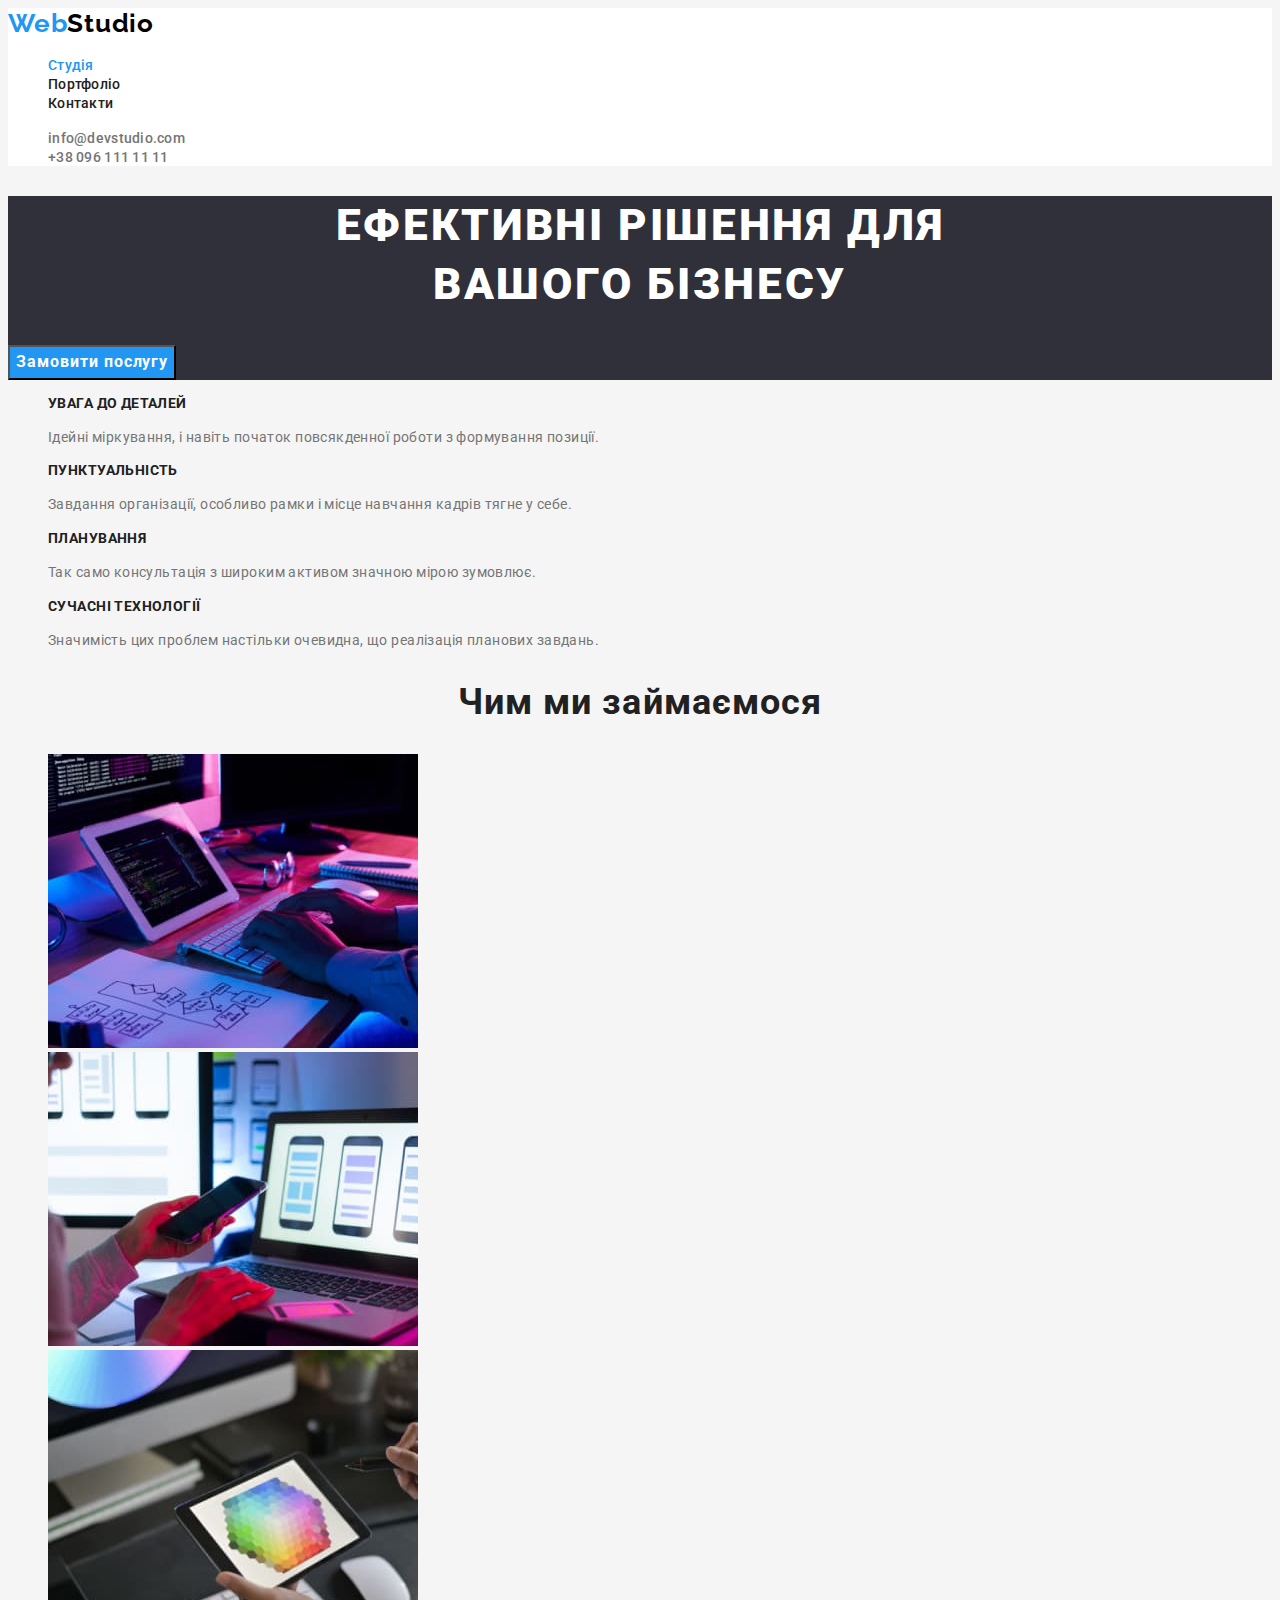
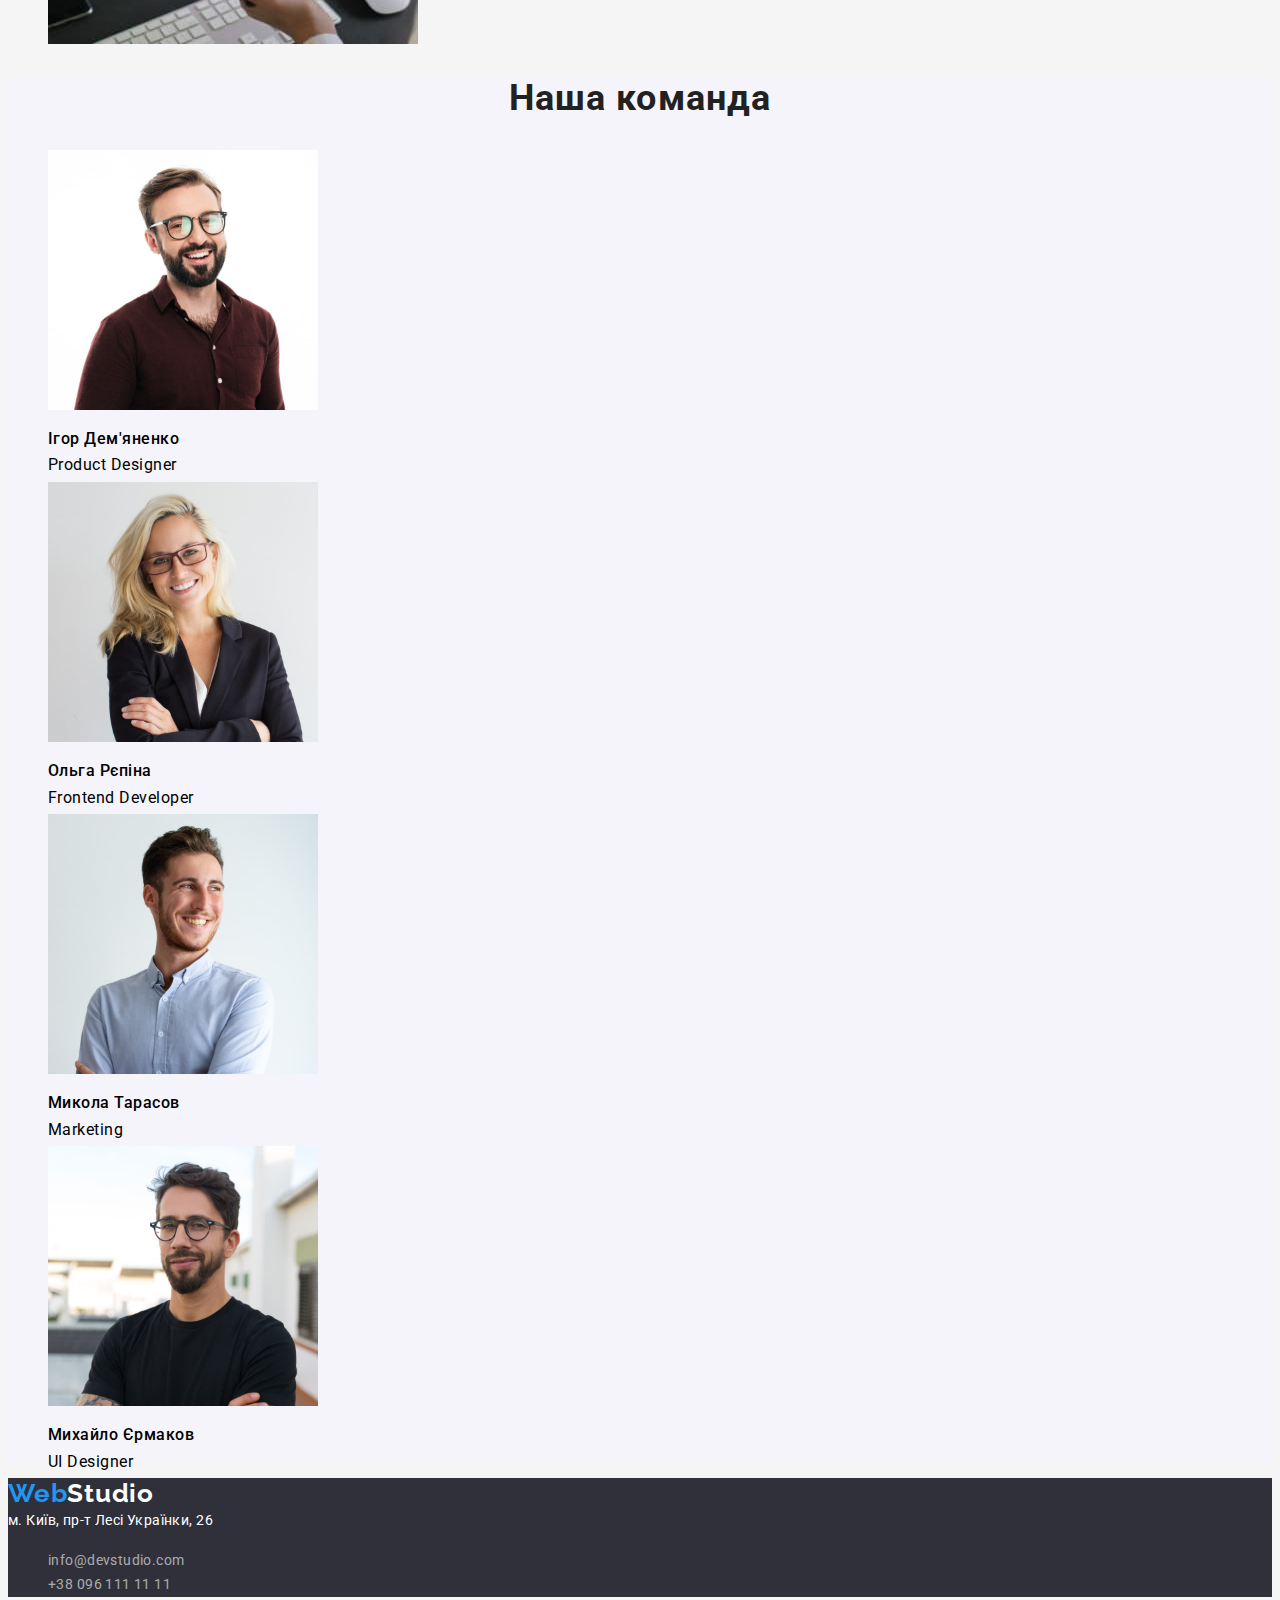
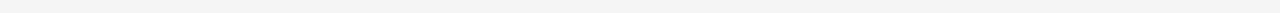
==== index.html @ ac267e8e "клонує попередній репозиторій" ====
<!DOCTYPE html>
<html lang="uk">
  <head>
    <meta charset="UTF-8" />
    <meta http-equiv="X-UA-Compatible" content="IE=edge" />
    <meta name="viewport" content="width=device-width, initial-scale=1.0" />
    <link rel="preconnect" href="https://fonts.googleapis.com" />
    <link rel="preconnect" href="https://fonts.gstatic.com" crossorigin />
    <link
      href="https://fonts.googleapis.com/css2?family=Raleway:wght@700&family=Roboto:wght@400;500;700;900&display=swap"
      rel="stylesheet"
    />
    <link rel="stylesheet" href="./css/styles.css" />
    <title>WebStudio</title>
  </head>
  <body>
    <!--header-->
    <header class="header">
      <nav class="nav">
        <a class="logo link" href="" lang="en"
          ><span class="logo-web">Web</span>Studio</a
        >
        <ul class="list-nav lists">
          <li>
            <a class="link-nav link current" href="./index.html">Студія</a>
          </li>
          <li>
            <a class="link-nav link" href="./portfolio.html">Портфоліо</a>
          </li>
          <li><a class="link-nav link" href="">Контакти</a></li>
        </ul>
      </nav>
      <ul class="list-contact lists">
        <li>
          <a
            class="mail link"
            href="mailto:info@devstudio.com"
            target="_blank"
            rel="noopener nofollow noreferrer"
            >info@devstudio.com</a
          >
        </li>
        <li>
          <a class="phone link" href="tel:+380961111111">+38 096 111 11 11</a>
        </li>
      </ul>
    </header>
    <!--main-->
    <main>
      <!--герой-->
      <section class="hero">
        <h1 class="title-hero">
          Ефективні рішення для <br />
          вашого бізнесу
        </h1>
        <button class="button" type="button">
          <span class="button-text">Замовити послугу</span>
        </button>
      </section>
      <!--priority company-->
      <section class="priority">
        <h2 class="headline">Пріоритети</h2>
        <ul class="list-priority lists">
          <li>
            <h3 class="title-priority">УВАГА ДО ДЕТАЛЕЙ</h3>
            <p class="text-priority">
              Ідейні міркування, і навіть початок повсякденної роботи з
              формування позиції.
            </p>
          </li>
          <li>
            <h3 class="title-priority">ПУНКТУАЛЬНІСТЬ</h3>
            <p class="text-priority">
              Завдання організації, особливо рамки і місце навчання кадрів тягне
              у себе.
            </p>
          </li>
          <li>
            <h3 class="title-priority">ПЛАНУВАННЯ</h3>
            <p class="text-priority">
              Так само консультація з широким активом значною мірою зумовлює.
            </p>
          </li>
          <li>
            <h3 class="title-priority">СУЧАСНІ ТЕХНОЛОГІЇ</h3>
            <p class="text-priority">
              Значимість цих проблем настільки очевидна, що реалізація планових
              завдань.
            </p>
          </li>
        </ul>
      </section>
      <!--work-->
      <section class="work">
        <h2 class="title-work">Чим ми займаємося</h2>
        <ul class="lists">
          <li>
            <img
              src="./imeges/work.jpg"
              alt="написання коду на ноутбуці"
              width="370"
            />
          </li>
          <li>
            <img
              src="./imeges/work2.jpg"
              alt="розробка дизайну сторінки телефону"
              width="370"
            />
          </li>
          <li>
            <img
              src="./imeges/work3.jpg"
              alt="підбір кольорів на планшеті"
              width="370"
            />
          </li>
        </ul>
      </section>
      <!--команда-->
      <section class="team">
        <h2 class="title-team">Наша команда</h2>
        <ul class="lists">
          <li>
            <img
              src="./imeges/igor.jpg"
              alt="співробітник студії"
              width="270"
            />
            <h3 class="workers-title">Ігор Дем'яненко</h3>
            <p class="text-job">Product Designer</p>
          </li>
          <li>
            <img
              src="./imeges/olga.jpg"
              alt="співробітниця студії"
              width="270"
            />
            <h3 class="workers-title">Ольга Рєпіна</h3>
            <p class="text-job">Frontend Developer</p>
          </li>
          <li>
            <img
              src="./imeges/tarasov.jpg"
              alt="співробітник студії"
              width="270"
            />
            <h3 class="workers-title">Микола Тарасов</h3>
            <p class="text-job">Marketing</p>
          </li>
          <li>
            <img
              src="./imeges/myhail.jpg"
              alt="співробітник студії"
              width="270"
            />
            <h3 class="workers-title">Михайло Єрмаков</h3>
            <p class="text-job">UI Designer</p>
          </li>
        </ul>
      </section>
    </main>
    <!--footer-->
    <footer class="footer">
      <a class="logo link" href="" lang="en"
        ><span class="logo-web">Web</span>Studio</a
      >
      <address class="address">
        <a
          class="link location"
          href="https://goo.gl/maps/bbRMfLM2c8ig8F1x9"
          target="_blank"
          rel="noopener nofollow noreferrer"
          >м. Київ, пр-т Лесі Українки, 26</a
        >
        <ul class="lists">
          <li>
            <a
              class="link mail-footer"
              href="mailto:info@devstudio.com"
              target="_blank"
              rel="noopener nofollow noreferrer"
              >info@devstudio.com</a
            >
          </li>
          <li>
            <a class="link phone-footer" href="tel:+380961111111"
              >+38 096 111 11 11</a
            >
          </li>
        </ul>
      </address>
    </footer>
  </body>
</html>
---- css/styles.css ----
:root {
  --primary-text-color: #212121;
  --secondary-text-color: #757575;
  --accent-color: #2196f3;
  --background-color-body: #f5f5f5;
  --background-color-section: #f5f4fa;
  --color-text-hero: #ffffff;
}

body {
  font-family: "Roboto", sans-serif;
  background-color: var(--background-color-body);
  color: var(--title-text-color);
}

.lists {
  list-style: none;
}

/* Header */
.header {
  background-color: var(--color-text-hero);
}

/* logo */
.link:hover,
.link:focus {
  color: var(--accent-color);
}
.link {
  text-decoration: none;
}
.logo {
  font-family: "Raleway", sans-serif;
  font-weight: 700;
  font-size: 26px;
  line-height: 1.2;
  letter-spacing: 0.03em;
  color: #000000;
}
.logo-web {
  color: var(--accent-color);
}

.link-nav {
  color: var(--primary-text-color);
  font-weight: 500;
  font-size: 14px;
  line-height: 1.14;
  letter-spacing: 0.02em;
}

.list-nav .link-nav.current {
  color: var(--accent-color);
}

.mail,
.phone {
  color: var(--secondary-text-color);
  font-weight: 500;
  font-size: 14px;
  line-height: 1.14;
  letter-spacing: 0.02em;
}

/* Hero section*/
.hero {
  background-color: #2f303a;
}
.title-hero {
  color: var(--color-text-hero);
  font-weight: 900;
  font-size: 44px;
  line-height: 1.36;
  text-align: center;
  letter-spacing: 0.06em;
  text-transform: uppercase;
}

.button {
  font-family: inherit;
  color: var(--color-text-hero);
  background-color: var(--accent-color);
  font-weight: 700;
  font-size: 16px;
  line-height: 1.8;
  letter-spacing: 0.06em;
  cursor: pointer;
}

.button:hover,
.button:focus {
  background-color: #188ce8;
  box-shadow: 0px 4px 4px rgba(0, 0, 0, 0.15);
}

/* priority section */

.headline {
  display: none;
}

.title-priority {
  font-weight: 700;
  font-size: 14px;
  line-height: 1.14;
  letter-spacing: 0.03em;
  text-transform: uppercase;
  color: var(--primary-text-color);
}

.text-priority {
  font-size: 14px;
  line-height: 1.7;
  letter-spacing: 0.03em;
  color: var(--secondary-text-color);
}

/* section work */

.title-work,
.title-team {
  color: var(--primary-text-color);
  font-weight: 700;
  font-size: 36px;
  line-height: 1.16;
  text-align: center;
  letter-spacing: 0.03em;
}

.team {
  background-color: var(--background-color-section);
}

.workers-title {
  font-weight: 500;
  font-size: 16px;
  line-height: 1.18;
  letter-spacing: 0.03em;
}

.text-job {
  line-height: 1.18px;
  letter-spacing: 0.03em;
}

/* footer */
.footer {
  background-color: #2f303a;
}
.footer .logo {
  color: var(--color-text-hero);
}

.footer .logo:hover,
.footer .logo:focus {
  color: var(--accent-color);
}

.address {
  font-style: normal;
}
.location {
  font-size: 14px;
  line-height: 1.71;
  letter-spacing: 0.03em;
  color: var(--color-text-hero);
}

.mail-footer,
.phone-footer {
  font-size: 14px;
  line-height: 1.71;
  letter-spacing: 0.03em;
  color: rgba(255, 255, 255, 0.6);
}

/* Page portfolio */

.portfolio {
  display: none;
}

.btn {
  background-color: var(--background-color-section);
  font-size: 16px;
  line-height: 1.62;
  letter-spacing: 0.03em;
  color: var(--primary-text-color);
  cursor: pointer;
}

.btn:hover,
.btn:focus {
  color: var(--color-text-hero);
  background: #2196f3;
  box-shadow: 0px 3px 1px rgba(0, 0, 0, 0.1), 0px 1px 2px rgba(0, 0, 0, 0.08),
    0px 2px 2px rgba(0, 0, 0, 0.12);
}

.title-portfolio {
  font-size: 36px;
  line-height: 2;
  letter-spacing: 0.03em;
  color: var(--primary-text-color);
}

.text-portfolio {
  line-height: 1.87;
  letter-spacing: 0.03em;
  color: var(--secondary-text-color);
}
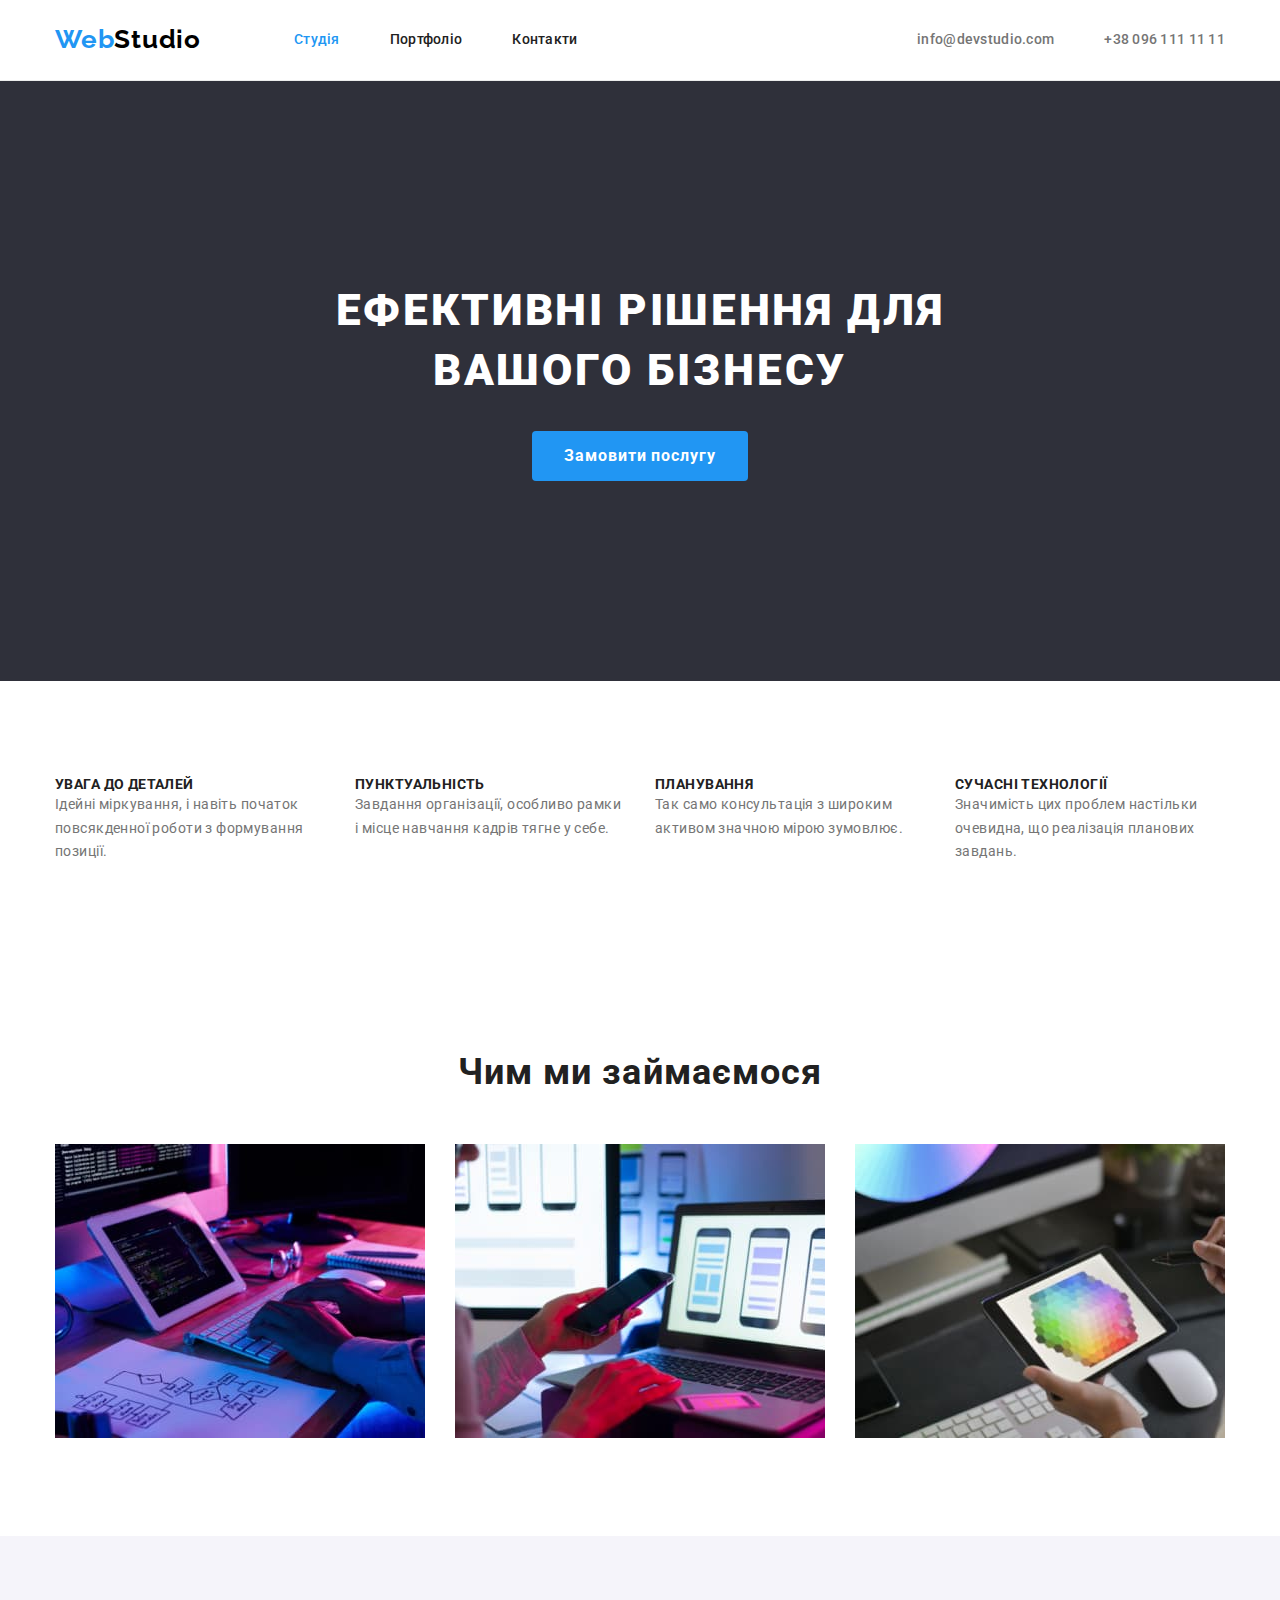
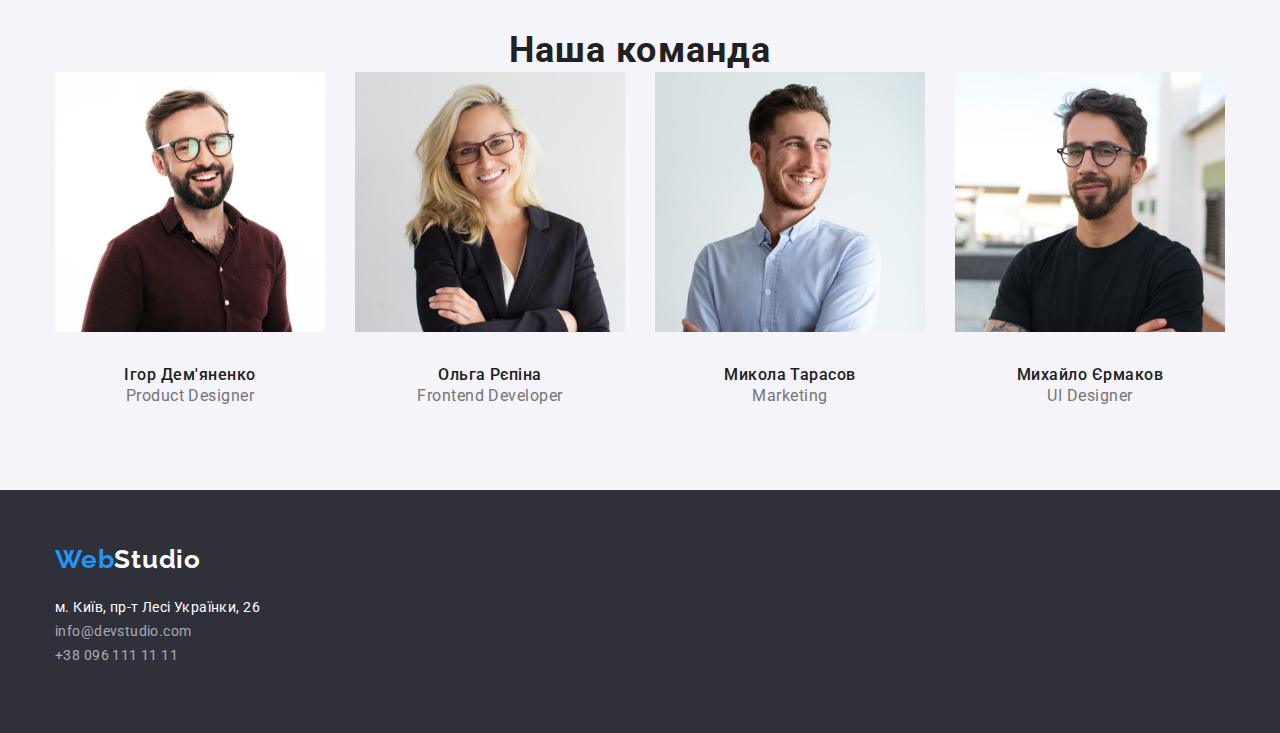
==== commit e4f28ead: "додає геометрію елементам" ====
--- a/index.html
+++ b/index.html
@@ -10,40 +10,48 @@
       href="https://fonts.googleapis.com/css2?family=Raleway:wght@700&family=Roboto:wght@400;500;700;900&display=swap"
       rel="stylesheet"
     />
+    <link
+      rel="stylesheet"
+      href="https://cdnjs.cloudflare.com/ajax/libs/modern-normalize/1.0.0/modern-normalize.min.css"
+    />
     <link rel="stylesheet" href="./css/styles.css" />
     <title>WebStudio</title>
   </head>
   <body>
     <!--header-->
-    <header class="header">
-      <nav class="nav">
-        <a class="logo link" href="" lang="en"
-          ><span class="logo-web">Web</span>Studio</a
-        >
-        <ul class="list-nav lists">
-          <li>
-            <a class="link-nav link current" href="./index.html">Студія</a>
-          </li>
-          <li>
-            <a class="link-nav link" href="./portfolio.html">Портфоліо</a>
-          </li>
-          <li><a class="link-nav link" href="">Контакти</a></li>
+    <header class="main-header">
+      <div class="container header">
+        <nav class="nav">
+          <a class="logo link" href="" lang="en"
+            ><span class="logo-web">Web</span>Studio</a
+          >
+          <ul class="list-nav lists">
+            <li class="item-nav">
+              <a class="link-nav link current" href="./index.html">Студія</a>
+            </li>
+            <li class="item-nav">
+              <a class="link-nav link" href="./portfolio.html">Портфоліо</a>
+            </li>
+            <li class="item-nav">
+              <a class="link-nav link" href="">Контакти</a>
+            </li>
+          </ul>
+        </nav>
+        <ul class="list-contact lists">
+          <li class="item-contact">
+            <a
+              class="mail link"
+              href="mailto:info@devstudio.com"
+              target="_blank"
+              rel="noopener nofollow noreferrer"
+              >info@devstudio.com</a
+            >
+          </li>
+          <li class="item-contact">
+            <a class="phone link" href="tel:+380961111111">+38 096 111 11 11</a>
+          </li>
         </ul>
-      </nav>
-      <ul class="list-contact lists">
-        <li>
-          <a
-            class="mail link"
-            href="mailto:info@devstudio.com"
-            target="_blank"
-            rel="noopener nofollow noreferrer"
-            >info@devstudio.com</a
-          >
-        </li>
-        <li>
-          <a class="phone link" href="tel:+380961111111">+38 096 111 11 11</a>
-        </li>
-      </ul>
+      </div>
     </header>
     <!--main-->
     <main>
@@ -53,116 +61,123 @@
           Ефективні рішення для <br />
           вашого бізнесу
         </h1>
-        <button class="button" type="button">
-          <span class="button-text">Замовити послугу</span>
-        </button>
+        <button class="button" type="button">Замовити послугу</button>
       </section>
       <!--priority company-->
-      <section class="priority">
-        <h2 class="headline">Пріоритети</h2>
-        <ul class="list-priority lists">
-          <li>
-            <h3 class="title-priority">УВАГА ДО ДЕТАЛЕЙ</h3>
-            <p class="text-priority">
-              Ідейні міркування, і навіть початок повсякденної роботи з
-              формування позиції.
-            </p>
-          </li>
-          <li>
-            <h3 class="title-priority">ПУНКТУАЛЬНІСТЬ</h3>
-            <p class="text-priority">
-              Завдання організації, особливо рамки і місце навчання кадрів тягне
-              у себе.
-            </p>
-          </li>
-          <li>
-            <h3 class="title-priority">ПЛАНУВАННЯ</h3>
-            <p class="text-priority">
-              Так само консультація з широким активом значною мірою зумовлює.
-            </p>
-          </li>
-          <li>
-            <h3 class="title-priority">СУЧАСНІ ТЕХНОЛОГІЇ</h3>
-            <p class="text-priority">
-              Значимість цих проблем настільки очевидна, що реалізація планових
-              завдань.
-            </p>
-          </li>
-        </ul>
-      </section>
-      <!--work-->
-      <section class="work">
-        <h2 class="title-work">Чим ми займаємося</h2>
-        <ul class="lists">
-          <li>
-            <img
-              src="./imeges/work.jpg"
-              alt="написання коду на ноутбуці"
-              width="370"
-            />
-          </li>
-          <li>
-            <img
-              src="./imeges/work2.jpg"
-              alt="розробка дизайну сторінки телефону"
-              width="370"
-            />
-          </li>
-          <li>
-            <img
-              src="./imeges/work3.jpg"
-              alt="підбір кольорів на планшеті"
-              width="370"
-            />
-          </li>
-        </ul>
-      </section>
+      
+        <section class="section">
+          <div class="container">
+          <h2 class="headline">Пріоритети</h2>
+          <ul class="list-priority lists">
+            <li class="item-priority">
+              <h3 class="title-priority">УВАГА ДО ДЕТАЛЕЙ</h3>
+              <p class="text-priority">
+                Ідейні міркування, і навіть початок повсякденної роботи з
+                формування позиції.
+              </p>
+            </li>
+            <li class="item-priority">
+              <h3 class="title-priority">ПУНКТУАЛЬНІСТЬ</h3>
+              <p class="text-priority">
+                Завдання організації, особливо рамки і місце навчання кадрів
+                тягне у себе.
+              </p>
+            </li>
+            <li class="item-priority">
+              <h3 class="title-priority">ПЛАНУВАННЯ</h3>
+              <p class="text-priority">
+                Так само консультація з широким активом значною мірою зумовлює.
+              </p>
+            </li>
+            <li class="item-priority">
+              <h3 class="title-priority">СУЧАСНІ ТЕХНОЛОГІЇ</h3>
+              <p class="text-priority">
+                Значимість цих проблем настільки очевидна, що реалізація
+                планових завдань.
+              </p>
+            </li>
+          </ul>
+        </div>
+        </section>
+            <!--work-->
+      
+        <section class="section">
+          <div class="container">
+          <h2 class="title-work">Чим ми займаємося</h2>
+          <ul class="work-list lists">
+            <li class="item-work-list">
+              <img
+                src="./imeges/work.jpg"
+                alt="написання коду на ноутбуці"
+                width="370"
+              />
+            </li>
+            <li class="item-work-list">
+              <img
+                src="./imeges/work2.jpg"
+                alt="розробка дизайну сторінки телефону"
+                width="370"
+              />
+            </li>
+            <li class="item-work-list">
+              <img
+                src="./imeges/work3.jpg"
+                alt="підбір кольорів на планшеті"
+                width="370"
+              />
+            </li>
+          </ul>
+          </div>
+        </section>
       <!--команда-->
-      <section class="team">
-        <h2 class="title-team">Наша команда</h2>
-        <ul class="lists">
-          <li>
-            <img
-              src="./imeges/igor.jpg"
-              alt="співробітник студії"
-              width="270"
-            />
-            <h3 class="workers-title">Ігор Дем'яненко</h3>
-            <p class="text-job">Product Designer</p>
-          </li>
-          <li>
-            <img
-              src="./imeges/olga.jpg"
-              alt="співробітниця студії"
-              width="270"
-            />
-            <h3 class="workers-title">Ольга Рєпіна</h3>
-            <p class="text-job">Frontend Developer</p>
-          </li>
-          <li>
-            <img
-              src="./imeges/tarasov.jpg"
-              alt="співробітник студії"
-              width="270"
-            />
-            <h3 class="workers-title">Микола Тарасов</h3>
-            <p class="text-job">Marketing</p>
-          </li>
-          <li>
-            <img
-              src="./imeges/myhail.jpg"
-              alt="співробітник студії"
-              width="270"
-            />
-            <h3 class="workers-title">Михайло Єрмаков</h3>
-            <p class="text-job">UI Designer</p>
-          </li>
-        </ul>
-      </section>
-    </main>
+        <section class="section team">
+          <div class="container">
+          <h2 class="title-team">Наша команда</h2>
+          <ul class="team-list lists">
+            <li class="item-team-list">
+              <img
+                src="./imeges/igor.jpg"
+                alt="співробітник студії"
+                width="270"
+              />
+              <h3 class="workers-title">Ігор Дем'яненко</h3>
+              <p class="text-job">Product Designer</p>
+            </li>
+            <li class="item-team-list">
+              <img
+                src="./imeges/olga.jpg"
+                alt="співробітниця студії"
+                width="270"
+              />
+              <h3 class="workers-title">Ольга Рєпіна</h3>
+              <p class="text-job">Frontend Developer</p>
+            </li>
+            <li class="item-team-list">
+              <img
+                src="./imeges/tarasov.jpg"
+                alt="співробітник студії"
+                width="270"
+              />
+              <h3 class="workers-title">Микола Тарасов</h3>
+              <p class="text-job">Marketing</p>
+            </li>
+            <li class="item-team-list">
+              <img
+                src="./imeges/myhail.jpg"
+                alt="співробітник студії"
+                width="270"
+              />
+              <h3 class="workers-title">Михайло Єрмаков</h3>
+              <p class="text-job">UI Designer</p>
+            </li>
+          </ul>
+         </div> 
+        </section>
+      </main>
     <!--footer-->
     <footer class="footer">
-      <a class="logo link" href="" lang="en"
+      <div class="container">
+        <a class="logo link" href="" lang="en"
         ><span class="logo-web">Web</span>Studio</a
       >
       <address class="address">
@@ -173,7 +188,7 @@
           rel="noopener nofollow noreferrer"
           >м. Київ, пр-т Лесі Українки, 26</a
         >
-        <ul class="lists">
+        <ul class="list-footer lists">
           <li>
             <a
               class="link mail-footer"
@@ -188,7 +203,8 @@
               >+38 096 111 11 11</a
             >
           </li>
-        </ul>
+        </ul></div>
+      
       </address>
     </footer>
   </body>
--- a/css/styles.css
+++ b/css/styles.css
@@ -2,34 +2,68 @@
   --primary-text-color: #212121;
   --secondary-text-color: #757575;
   --accent-color: #2196f3;
-  --background-color-body: #f5f5f5;
   --background-color-section: #f5f4fa;
   --color-text-hero: #ffffff;
 }
 
 body {
   font-family: "Roboto", sans-serif;
-  background-color: var(--background-color-body);
   color: var(--title-text-color);
+}
+
+h1,
+h2,
+h3,
+ul,
+p {
+  margin: 0;
+  padding: 0;
 }
 
 .lists {
   list-style: none;
 }
 
-/* Header */
-.header {
-  background-color: var(--color-text-hero);
-}
-
-/* logo */
 .link:hover,
 .link:focus {
   color: var(--accent-color);
 }
+
 .link {
   text-decoration: none;
 }
+
+.container {
+  width: 1200px;
+  margin-left: auto;
+  margin-right: auto;
+  padding-left: 15px;
+  padding-right: 15px;
+}
+
+.section {
+  padding-top: 94px;
+  padding-bottom: 94px;
+}
+
+/* Header */
+.main-header {
+  background-color: var(--color-text-hero);
+  border-bottom: 1px solid #ececec;
+}
+
+.nav,
+.container.header {
+  display: flex;
+  align-items: center;
+}
+
+.container.header {
+  padding-top: 24px;
+  padding-bottom: 25px;
+}
+
+/* logo */
 .logo {
   font-family: "Raleway", sans-serif;
   font-weight: 700;
@@ -38,8 +72,13 @@
   letter-spacing: 0.03em;
   color: #000000;
 }
-.logo-web {
+
+.logo.link .logo-web {
   color: var(--accent-color);
+}
+
+.list-nav {
+  margin-left: 93px;
 }
 
 .link-nav {
@@ -48,10 +87,33 @@
   font-size: 14px;
   line-height: 1.14;
   letter-spacing: 0.02em;
+  padding-top: 32px;
+  padding-bottom: 32px;
 }
 
 .list-nav .link-nav.current {
   color: var(--accent-color);
+}
+
+.item-nav {
+  margin-right: 50px;
+}
+
+.list-nav .item-nav:last-child {
+  margin-right: 0;
+}
+
+.list-contact {
+  margin-left: auto;
+}
+
+.list-nav,
+.list-contact {
+  display: inline-flex;
+}
+
+.item-contact + .item-contact {
+  margin-left: 50px;
 }
 
 .mail,
@@ -61,12 +123,19 @@
   font-size: 14px;
   line-height: 1.14;
   letter-spacing: 0.02em;
+  padding-top: 32px;
+  padding-bottom: 32px;
 }
 
 /* Hero section*/
 .hero {
   background-color: #2f303a;
-}
+  left: 0px;
+  top: 80px;
+  padding-top: 200px;
+  padding-bottom: 200px;
+}
+
 .title-hero {
   color: var(--color-text-hero);
   font-weight: 900;
@@ -83,9 +152,17 @@
   background-color: var(--accent-color);
   font-weight: 700;
   font-size: 16px;
-  line-height: 1.8;
+  line-height: 1.87;
   letter-spacing: 0.06em;
   cursor: pointer;
+  padding: 10px 32px;
+  min-width: 214px;
+  margin-left: auto;
+  margin-right: auto;
+  display: flex;
+  margin-top: 30px;
+  border-radius: 4px;
+  border: 0px;
 }
 
 .button:hover,
@@ -100,6 +177,19 @@
   display: none;
 }
 
+.list-priority {
+  display: inline-flex;
+}
+
+.item-priority {
+  min-width: 270px;
+  margin-right: 30px;
+}
+
+.list-priority .item-priority:last-child {
+  margin-right: 0;
+}
+
 .title-priority {
   font-weight: 700;
   font-size: 14px;
@@ -117,6 +207,22 @@
 }
 
 /* section work */
+
+.work-list {
+  display: inline-flex;
+}
+
+.title-work {
+  padding-bottom: 50px;
+}
+
+.item-work-list {
+  margin-right: 30px;
+}
+
+.work-list .item-work-list:last-child {
+  margin-right: 0;
+}
 
 .title-work,
 .title-team {
@@ -128,27 +234,50 @@
   letter-spacing: 0.03em;
 }
 
+/* section team */
+
 .team {
   background-color: var(--background-color-section);
 }
 
+.team-list {
+  display: inline-flex;
+}
+
+.item-team-list {
+  margin-right: 30px;
+}
+
+.team-list .item-team-list:last-child {
+  margin-right: 0;
+}
+
 .workers-title {
+  color: var(--primary-text-color);
   font-weight: 500;
   font-size: 16px;
   line-height: 1.18;
   letter-spacing: 0.03em;
+  text-align: center;
+  margin-top: 30px;
 }
 
 .text-job {
+  color: var(--secondary-text-color);
   line-height: 1.18px;
   letter-spacing: 0.03em;
+  text-align: center;
+  margin-top: 10px;
 }
 
 /* footer */
 .footer {
   background-color: #2f303a;
-}
-.footer .logo {
+  padding-top: 54px;
+  padding-bottom: 66px;
+}
+
+.footer .logo.link {
   color: var(--color-text-hero);
 }
 
@@ -159,7 +288,9 @@
 
 .address {
   font-style: normal;
-}
+  margin-top: 20px;
+}
+
 .location {
   font-size: 14px;
   line-height: 1.71;
@@ -181,13 +312,25 @@
   display: none;
 }
 
+.list-btn {
+  display: flex;
+  justify-content: center;
+  margin-bottom: 50px;
+}
+
 .btn {
+  font-family: inherit;
   background-color: var(--background-color-section);
   font-size: 16px;
   line-height: 1.62;
   letter-spacing: 0.03em;
   color: var(--primary-text-color);
   cursor: pointer;
+  border: 0;
+  margin-right: 8px;
+  border-radius: 4px;
+  padding: 6px 22px;
+  min-width: 73px;
 }
 
 .btn:hover,
@@ -198,15 +341,28 @@
     0px 2px 2px rgba(0, 0, 0, 0.12);
 }
 
+.list-image {
+  display: flex;
+  flex-wrap: wrap;
+  gap: 30px;
+}
+
+.item-image {
+  border-bottom: 1px solid #eeeeee;
+  padding-bottom: 20px;
+}
+
 .title-portfolio {
-  font-size: 36px;
+  font-size: 18px;
   line-height: 2;
   letter-spacing: 0.03em;
   color: var(--primary-text-color);
+  margin-top: 20px;
 }
 
 .text-portfolio {
   line-height: 1.87;
   letter-spacing: 0.03em;
   color: var(--secondary-text-color);
-}
+  margin-top: 4px;
+}
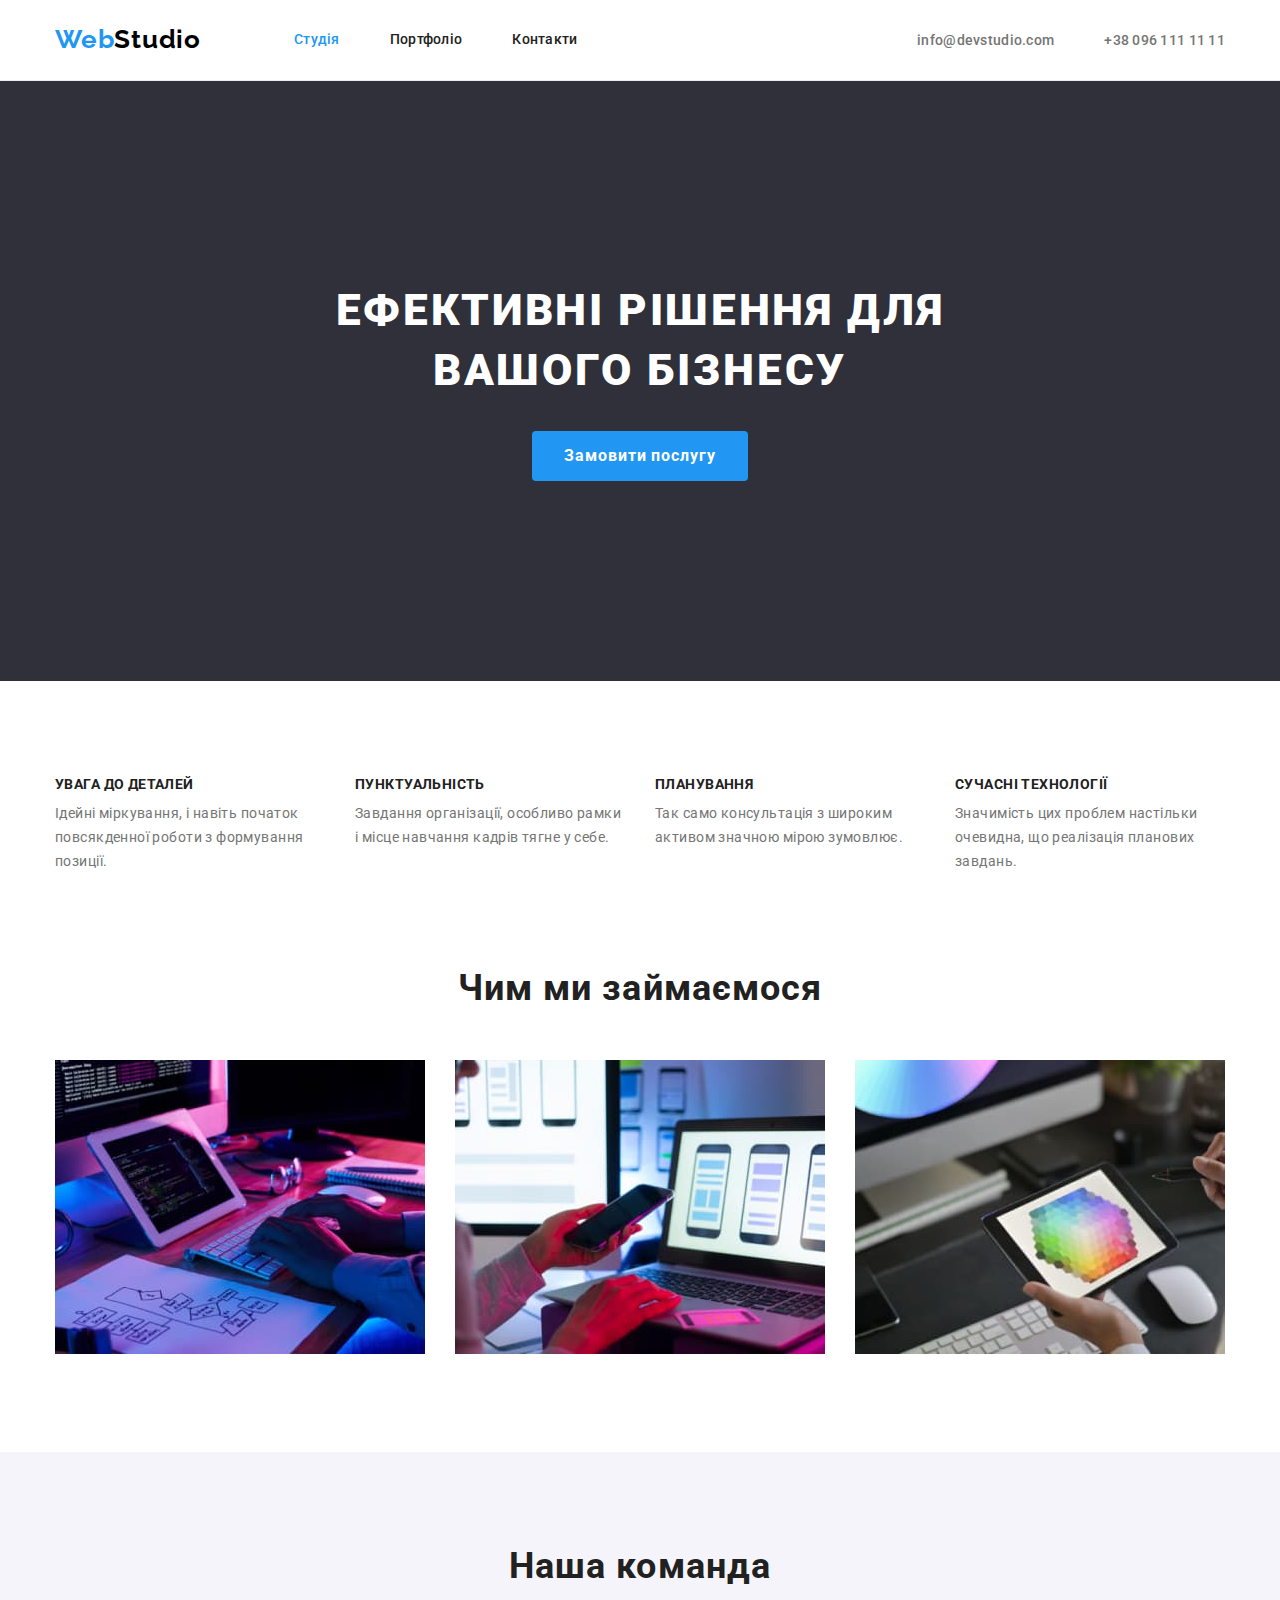
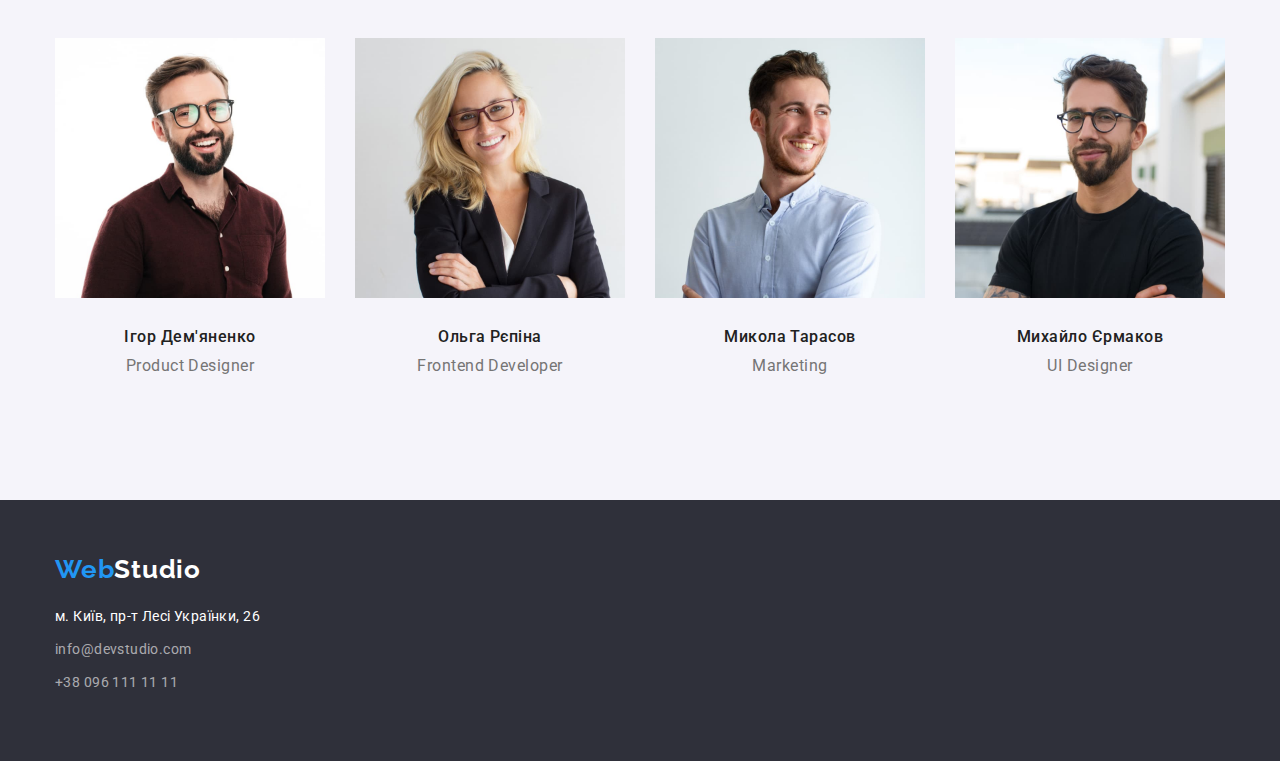
==== commit 1edfef8f: "вносить зміни" ====
--- a/index.html
+++ b/index.html
@@ -57,17 +57,17 @@
     <main>
       <!--герой-->
       <section class="hero">
-        <h1 class="title-hero">
-          Ефективні рішення для <br />
+        <div class="container">
+          <h1 class="title-hero">
+          Ефективні рішення для
           вашого бізнесу
         </h1>
         <button class="button" type="button">Замовити послугу</button>
-      </section>
+      </section></div>
       <!--priority company-->
-      
-        <section class="section">
+              <section class="section-priority">
           <div class="container">
-          <h2 class="headline">Пріоритети</h2>
+          <h2 class="visually-hidden">Пріоритети</h2>
           <ul class="list-priority lists">
             <li class="item-priority">
               <h3 class="title-priority">УВАГА ДО ДЕТАЛЕЙ</h3>
@@ -99,8 +99,7 @@
           </ul>
         </div>
         </section>
-            <!--work-->
-      
+      <!--work-->
         <section class="section">
           <div class="container">
           <h2 class="title-work">Чим ми займаємося</h2>
@@ -140,8 +139,11 @@
                 alt="співробітник студії"
                 width="270"
               />
-              <h3 class="workers-title">Ігор Дем'яненко</h3>
-              <p class="text-job">Product Designer</p>
+              <div class="container-text">
+                <h3 class="workers-title">Ігор Дем'яненко</h3>
+                <p class="text-job">Product Designer</p>
+              </div>
+              
             </li>
             <li class="item-team-list">
               <img
@@ -149,8 +151,10 @@
                 alt="співробітниця студії"
                 width="270"
               />
-              <h3 class="workers-title">Ольга Рєпіна</h3>
-              <p class="text-job">Frontend Developer</p>
+              <div class="container-text">
+                <h3 class="workers-title">Ольга Рєпіна</h3>
+                <p class="text-job">Frontend Developer</p> 
+              </div>
             </li>
             <li class="item-team-list">
               <img
@@ -158,8 +162,11 @@
                 alt="співробітник студії"
                 width="270"
               />
-              <h3 class="workers-title">Микола Тарасов</h3>
-              <p class="text-job">Marketing</p>
+              <div class="container-text">
+                <h3 class="workers-title">Микола Тарасов</h3>
+                <p class="text-job">Marketing</p>
+              </div>
+              
             </li>
             <li class="item-team-list">
               <img
@@ -167,8 +174,10 @@
                 alt="співробітник студії"
                 width="270"
               />
-              <h3 class="workers-title">Михайло Єрмаков</h3>
-              <p class="text-job">UI Designer</p>
+              <div class="container-text">
+                <h3 class="workers-title">Михайло Єрмаков</h3>
+                <p class="text-job">UI Designer</p>
+              </div>
             </li>
           </ul>
          </div> 
@@ -189,7 +198,7 @@
           >м. Київ, пр-т Лесі Українки, 26</a
         >
         <ul class="list-footer lists">
-          <li>
+          <li class="item-mail-footer">
             <a
               class="link mail-footer"
               href="mailto:info@devstudio.com"
--- a/css/styles.css
+++ b/css/styles.css
@@ -20,6 +20,10 @@
   padding: 0;
 }
 
+img {
+  display: block;
+}
+
 .lists {
   list-style: none;
 }
@@ -58,11 +62,6 @@
   align-items: center;
 }
 
-.container.header {
-  padding-top: 24px;
-  padding-bottom: 25px;
-}
-
 /* logo */
 .logo {
   font-family: "Raleway", sans-serif;
@@ -89,6 +88,7 @@
   letter-spacing: 0.02em;
   padding-top: 32px;
   padding-bottom: 32px;
+  display: block;
 }
 
 .list-nav .link-nav.current {
@@ -130,20 +130,21 @@
 /* Hero section*/
 .hero {
   background-color: #2f303a;
-  left: 0px;
-  top: 80px;
   padding-top: 200px;
   padding-bottom: 200px;
 }
 
 .title-hero {
   color: var(--color-text-hero);
+  max-width: 696px;
   font-weight: 900;
   font-size: 44px;
   line-height: 1.36;
   text-align: center;
   letter-spacing: 0.06em;
   text-transform: uppercase;
+  margin-left: auto;
+  margin-right: auto;
 }
 
 .button {
@@ -173,8 +174,21 @@
 
 /* priority section */
 
-.headline {
-  display: none;
+.section-priority {
+  padding-top: 94px;
+}
+
+.visually-hidden {
+  position: absolute;
+  width: 1px;
+  height: 1px;
+  margin: -1px;
+  border: 0;
+  padding: 0;
+  white-space: nowrap;
+  clip-path: inset(100%);
+  clip: rect(0 0 0 0);
+  overflow: hidden;
 }
 
 .list-priority {
@@ -197,6 +211,7 @@
   letter-spacing: 0.03em;
   text-transform: uppercase;
   color: var(--primary-text-color);
+  margin-bottom: 10px;
 }
 
 .text-priority {
@@ -213,7 +228,7 @@
 }
 
 .title-work {
-  padding-bottom: 50px;
+  margin-bottom: 50px;
 }
 
 .item-work-list {
@@ -240,6 +255,10 @@
   background-color: var(--background-color-section);
 }
 
+.title-team {
+  margin-bottom: 50px;
+}
+
 .team-list {
   display: inline-flex;
 }
@@ -250,6 +269,10 @@
 
 .team-list .item-team-list:last-child {
   margin-right: 0;
+}
+
+.container-text {
+  padding: 30px 20px;
 }
 
 .workers-title {
@@ -259,12 +282,11 @@
   line-height: 1.18;
   letter-spacing: 0.03em;
   text-align: center;
-  margin-top: 30px;
 }
 
 .text-job {
   color: var(--secondary-text-color);
-  line-height: 1.18px;
+  line-height: 1.18;
   letter-spacing: 0.03em;
   text-align: center;
   margin-top: 10px;
@@ -296,6 +318,16 @@
   line-height: 1.71;
   letter-spacing: 0.03em;
   color: var(--color-text-hero);
+  margin-bottom: 9px;
+  display: block;
+}
+
+.mail-footer {
+  display: block;
+}
+
+.item-mail-footer {
+  margin-bottom: 9px;
 }
 
 .mail-footer,
@@ -316,6 +348,10 @@
   display: flex;
   justify-content: center;
   margin-bottom: 50px;
+}
+
+.item-btn {
+  margin-right: 8px;
 }
 
 .btn {
@@ -327,7 +363,6 @@
   color: var(--primary-text-color);
   cursor: pointer;
   border: 0;
-  margin-right: 8px;
   border-radius: 4px;
   padding: 6px 22px;
   min-width: 73px;
@@ -347,9 +382,11 @@
   gap: 30px;
 }
 
-.item-image {
+.title-text {
+  padding: 20px 24px;
   border-bottom: 1px solid #eeeeee;
-  padding-bottom: 20px;
+  border-left: 1px solid #eeeeee;
+  border-right: 1px solid #eeeeee;
 }
 
 .title-portfolio {
@@ -357,12 +394,10 @@
   line-height: 2;
   letter-spacing: 0.03em;
   color: var(--primary-text-color);
-  margin-top: 20px;
 }
 
 .text-portfolio {
   line-height: 1.87;
   letter-spacing: 0.03em;
   color: var(--secondary-text-color);
-  margin-top: 4px;
-}
+}
